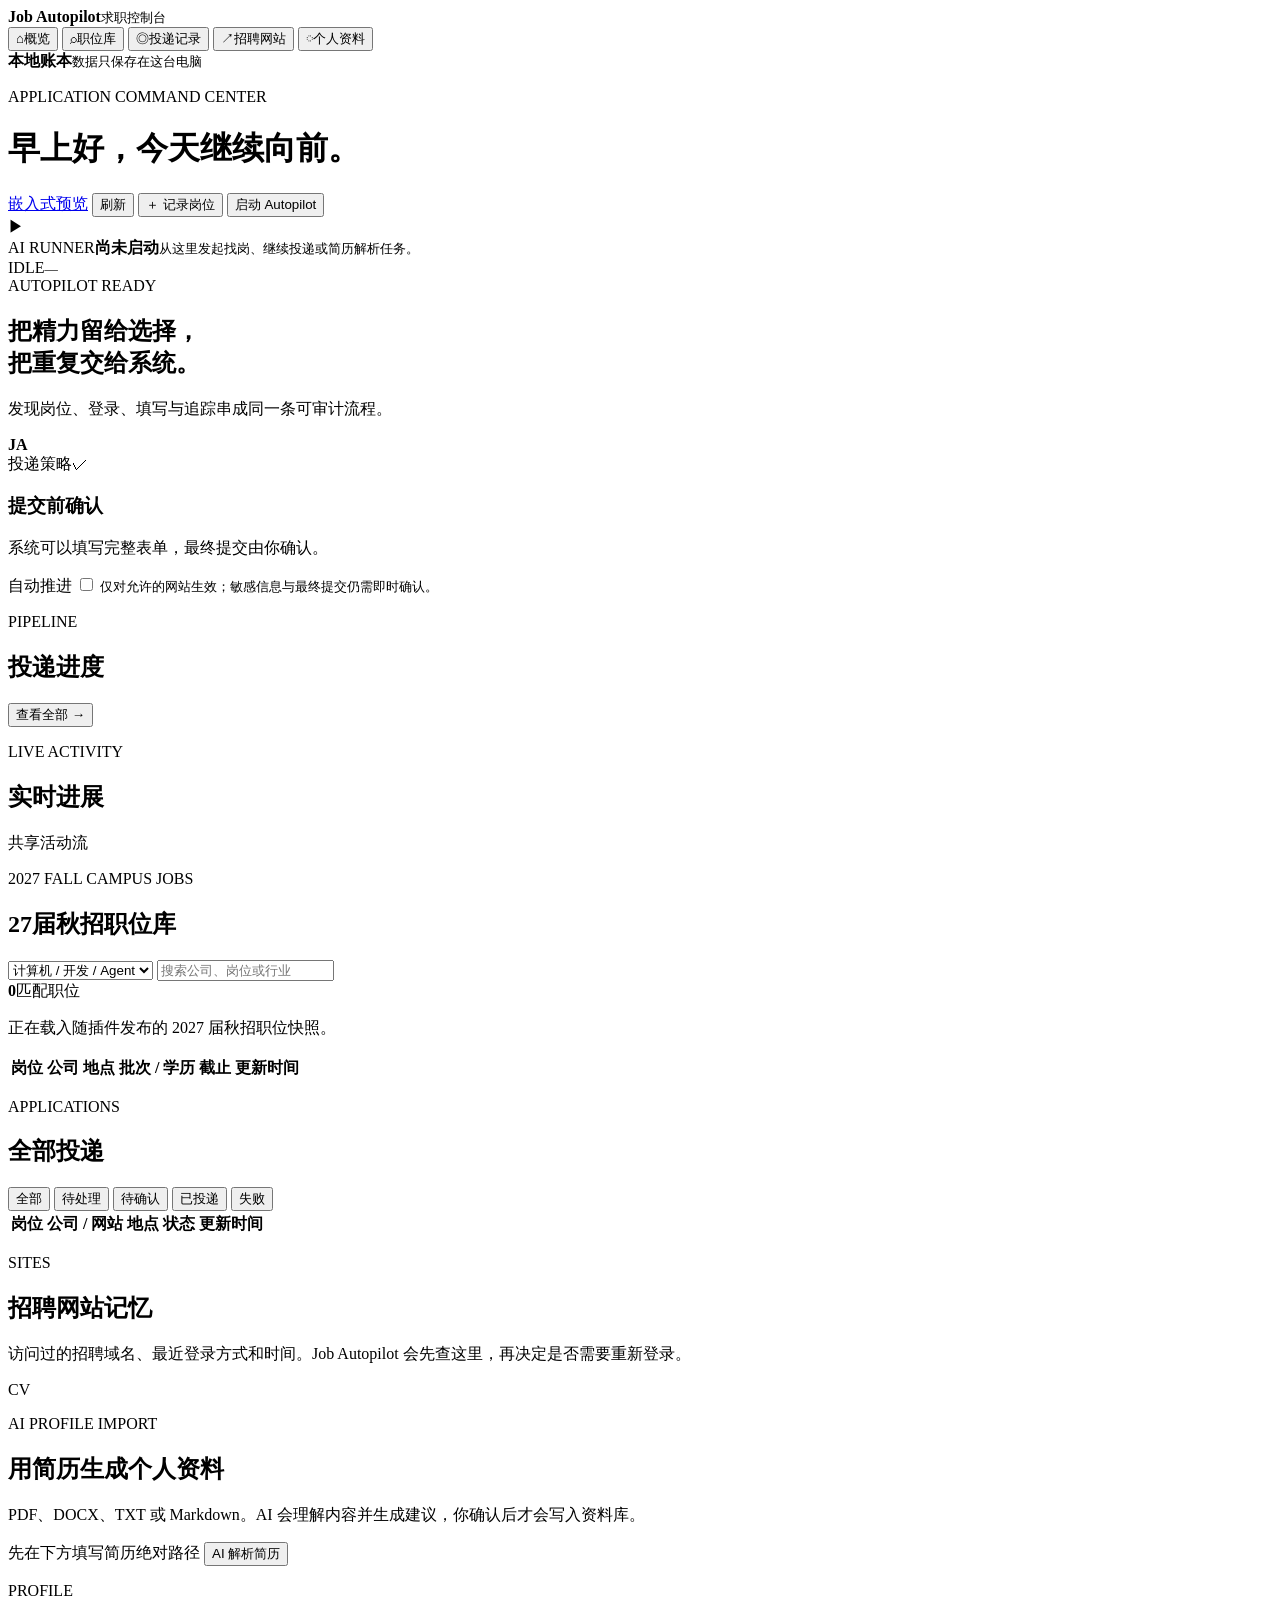
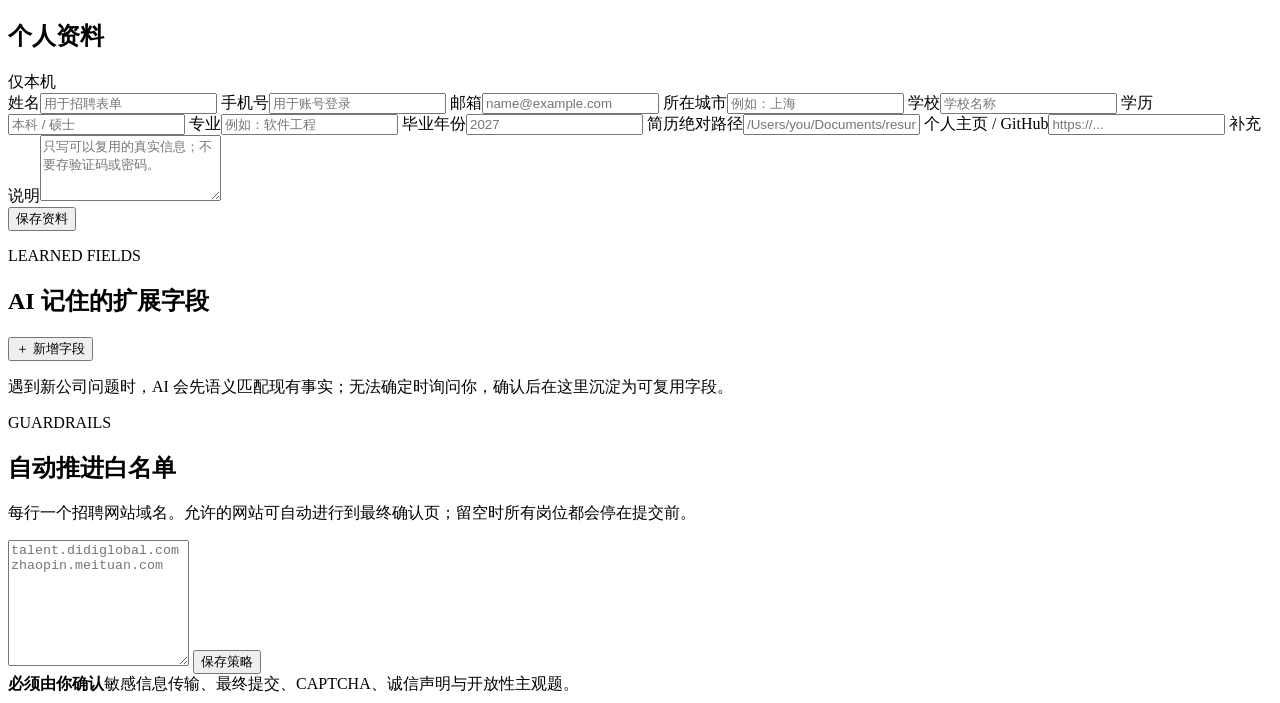
==== runtime/job_autopilot/web_static/index.html @ 8f5088b3 "Initial public release" ====
<!doctype html>
<html lang="zh-CN">
<head>
  <meta charset="utf-8">
  <meta name="viewport" content="width=device-width, initial-scale=1">
  <meta name="color-scheme" content="light">
  <title>Job Autopilot</title>
  <link rel="stylesheet" href="/style.css">
</head>
<body>
  <div class="shell">
    <aside class="sidebar">
      <div class="brand">
        <div class="brand-mark" aria-hidden="true"><span></span><span></span><span></span></div>
        <div><strong>Job Autopilot</strong><small>求职控制台</small></div>
      </div>
      <nav aria-label="主导航">
        <button class="nav-item active" data-view="overview"><span>⌂</span>概览</button>
        <button class="nav-item" data-view="jobs"><span>⌕</span>职位库</button>
        <button class="nav-item" data-view="applications"><span>◎</span>投递记录</button>
        <button class="nav-item" data-view="sites"><span>↗</span>招聘网站</button>
        <button class="nav-item" data-view="profile"><span>◌</span>个人资料</button>
      </nav>
      <div class="sidebar-note">
        <span class="status-dot"></span>
        <div><strong>本地账本</strong><small>数据只保存在这台电脑</small></div>
      </div>
    </aside>

    <main>
      <header class="topbar">
        <div>
          <p class="eyebrow">APPLICATION COMMAND CENTER</p>
          <h1 id="page-title">早上好，今天继续向前。</h1>
        </div>
        <div class="top-actions">
          <a class="button ghost" href="/embedded" target="_blank" rel="noopener">嵌入式预览</a>
          <button class="button ghost" id="refresh-button">刷新</button>
          <button class="button ghost" id="add-button">＋ 记录岗位</button>
          <button class="button primary" id="autopilot-button"><span class="button-status-dot"></span><span id="autopilot-button-label">启动 Autopilot</span></button>
        </div>
      </header>

      <section class="view active" id="view-overview">
        <article class="run-console" id="run-console">
          <div class="run-icon">▶</div>
          <div class="run-copy"><span id="run-kicker">AI RUNNER</span><strong id="run-title">尚未启动</strong><small id="run-message">从这里发起找岗、继续投递或简历解析任务。</small></div>
          <div class="run-meta"><span id="run-state-badge">IDLE</span><small id="run-time">—</small></div>
        </article>
        <article class="approval-panel" id="codex-approval" hidden>
          <div class="approval-copy">
            <p class="eyebrow">NEEDS YOUR CONFIRMATION</p>
            <h2 id="approval-title">Codex 需要你确认</h2>
            <p id="approval-message"></p>
          </div>
          <form id="approval-form" class="approval-form"></form>
        </article>
        <div class="hero-grid">
          <article class="hero-card">
            <div>
              <span class="pill">AUTOPILOT READY</span>
              <h2>把精力留给选择，<br>把重复交给系统。</h2>
              <p>发现岗位、登录、填写与追踪串成同一条可审计流程。</p>
            </div>
            <div class="orbit" aria-hidden="true">
              <i></i><i></i><i></i><b>JA</b>
            </div>
          </article>
          <article class="mode-card">
            <div class="card-heading"><span>投递策略</span><span class="shield">✓</span></div>
            <h3 id="mode-title">提交前确认</h3>
            <p id="mode-copy">系统可以填写完整表单，最终提交由你确认。</p>
            <label class="switch-row">
              <span>自动推进</span>
              <input type="checkbox" id="automatic-toggle">
              <span class="switch" aria-hidden="true"></span>
            </label>
            <small>仅对允许的网站生效；敏感信息与最终提交仍需即时确认。</small>
          </article>
        </div>

        <div class="metrics" id="metrics"></div>

        <div class="content-grid">
          <article class="panel pipeline-panel">
            <div class="panel-header">
              <div><p class="eyebrow">PIPELINE</p><h2>投递进度</h2></div>
              <button class="text-button" data-target-view="applications">查看全部 →</button>
            </div>
            <div class="pipeline" id="pipeline"></div>
          </article>
          <article class="panel activity-panel">
            <div class="panel-header"><div><p class="eyebrow">LIVE ACTIVITY</p><h2>实时进展</h2></div><span class="activity-source" id="activity-source">共享活动流</span></div>
            <div id="recent-list" class="recent-list"></div>
          </article>
        </div>
      </section>

      <section class="view" id="view-jobs">
        <article class="panel wide-panel">
          <div class="panel-header responsive-header">
            <div><p class="eyebrow">2027 FALL CAMPUS JOBS</p><h2>27届秋招职位库</h2></div>
            <div class="job-toolbar">
              <select id="source-job-direction" aria-label="岗位方向">
                <option value="tech" selected>计算机 / 开发 / Agent</option>
                <option value="agent">Agent / AI</option>
                <option value="development">开发 / 后端</option>
                <option value="computer">计算机相关</option>
                <option value="">全部岗位</option>
              </select>
              <input id="source-job-query" type="search" placeholder="搜索公司、岗位或行业">
            </div>
          </div>
          <div class="source-summary">
            <div><strong id="source-total">0</strong><span>匹配职位</span></div>
            <p id="source-sync-copy">正在载入随插件发布的 2027 届秋招职位快照。</p>
          </div>
          <div class="table-wrap">
            <table class="jobs-table">
              <thead><tr><th>岗位</th><th>公司</th><th>地点</th><th>批次 / 学历</th><th>截止</th><th>更新时间</th><th></th></tr></thead>
              <tbody id="source-jobs-table"></tbody>
            </table>
          </div>
        </article>
      </section>

      <section class="view" id="view-applications">
        <article class="panel wide-panel">
          <div class="panel-header responsive-header">
            <div><p class="eyebrow">APPLICATIONS</p><h2>全部投递</h2></div>
            <div class="filters" id="status-filters">
              <button class="filter active" data-status="">全部</button>
              <button class="filter" data-status="queued">待处理</button>
              <button class="filter" data-status="ready_for_review">待确认</button>
              <button class="filter" data-status="submitted">已投递</button>
              <button class="filter" data-status="failed">失败</button>
            </div>
          </div>
          <div class="table-wrap">
            <table>
              <thead><tr><th>岗位</th><th>公司 / 网站</th><th>地点</th><th>状态</th><th>更新时间</th><th></th></tr></thead>
              <tbody id="applications-table"></tbody>
            </table>
          </div>
        </article>
      </section>

      <section class="view" id="view-sites">
        <article class="panel wide-panel">
          <div class="panel-header"><div><p class="eyebrow">SITES</p><h2>招聘网站记忆</h2></div></div>
          <p class="section-copy">访问过的招聘域名、最近登录方式和时间。Job Autopilot 会先查这里，再决定是否需要重新登录。</p>
          <div class="site-grid" id="sites-grid"></div>
        </article>
      </section>

      <section class="view" id="view-profile">
        <article class="panel resume-panel">
          <div class="resume-intro">
            <div class="resume-icon">CV</div>
            <div><p class="eyebrow">AI PROFILE IMPORT</p><h2>用简历生成个人资料</h2><p>PDF、DOCX、TXT 或 Markdown。AI 会理解内容并生成建议，你确认后才会写入资料库。</p></div>
          </div>
          <div class="resume-action">
            <span id="resume-file-label">先在下方填写简历绝对路径</span>
            <button class="button dark compact" id="parse-resume" type="button">AI 解析简历</button>
          </div>
          <div id="resume-suggestions" class="resume-suggestions"></div>
        </article>
        <div class="profile-grid">
          <article class="panel">
            <div class="panel-header"><div><p class="eyebrow">PROFILE</p><h2>个人资料</h2></div><span class="local-tag">仅本机</span></div>
            <form id="profile-form" class="form-grid">
              <label><span>姓名</span><input name="name" autocomplete="name" placeholder="用于招聘表单"></label>
              <label><span>手机号</span><input name="phone" autocomplete="tel" placeholder="用于账号登录"></label>
              <label><span>邮箱</span><input name="email" type="email" autocomplete="email" placeholder="name@example.com"></label>
              <label><span>所在城市</span><input name="city" placeholder="例如：上海"></label>
              <label class="full"><span>学校</span><input name="school" placeholder="学校名称"></label>
              <label><span>学历</span><input name="degree" placeholder="本科 / 硕士"></label>
              <label><span>专业</span><input name="major" placeholder="例如：软件工程"></label>
              <label><span>毕业年份</span><input name="graduation_year" inputmode="numeric" placeholder="2027"></label>
              <label class="full"><span>简历绝对路径</span><input name="resume_path" placeholder="/Users/you/Documents/resume.pdf"></label>
              <label class="full"><span>个人主页 / GitHub</span><input name="portfolio_url" placeholder="https://..."></label>
              <label class="full"><span>补充说明</span><textarea name="notes" rows="4" placeholder="只写可以复用的真实信息；不要存验证码或密码。"></textarea></label>
              <div class="form-actions full"><span id="profile-message"></span><button class="button primary" type="submit">保存资料</button></div>
            </form>
            <div class="dynamic-section">
              <div class="panel-header"><div><p class="eyebrow">LEARNED FIELDS</p><h2>AI 记住的扩展字段</h2></div><button class="button ghost" id="add-field" type="button">＋ 新增字段</button></div>
              <p class="section-copy">遇到新公司问题时，AI 会先语义匹配现有事实；无法确定时询问你，确认后在这里沉淀为可复用字段。</p>
              <div id="dynamic-fields-list" class="dynamic-fields-list"></div>
            </div>
          </article>
          <article class="panel policy-panel">
            <p class="eyebrow">GUARDRAILS</p><h2>自动推进白名单</h2>
            <p>每行一个招聘网站域名。允许的网站可自动进行到最终确认页；留空时所有岗位都会停在提交前。</p>
            <textarea id="allowed-domains" rows="8" placeholder="talent.didiglobal.com&#10;zhaopin.meituan.com"></textarea>
            <button class="button dark" id="save-policy">保存策略</button>
            <div class="privacy-note"><strong>必须由你确认</strong><span>敏感信息传输、最终提交、CAPTCHA、诚信声明与开放性主观题。</span></div>
          </article>
        </div>
      </section>
    </main>
  </div>

  <dialog id="application-dialog">
    <form method="dialog" id="application-form">
      <div class="dialog-header"><div><p class="eyebrow">NEW APPLICATION</p><h2>记录一个岗位</h2></div><button class="icon-button" value="cancel" aria-label="关闭">×</button></div>
      <label><span>岗位名称</span><input name="title" required></label>
      <label><span>公司</span><input name="company" required></label>
      <label><span>官网岗位链接</span><input name="url" type="url" required></label>
      <div class="split-fields">
        <label><span>JDWatch ID</span><input name="jdwatch_id" inputmode="numeric"></label>
        <label><span>地点</span><input name="locations" placeholder="北京, 上海"></label>
      </div>
      <label><span>备注</span><textarea name="notes" rows="3"></textarea></label>
      <div class="dialog-actions"><span id="dialog-message"></span><button class="button primary" value="default">加入队列</button></div>
    </form>
  </dialog>

  <dialog id="run-dialog">
    <form method="dialog" id="run-form">
      <div class="dialog-header"><div><p class="eyebrow">START AUTOPILOT</p><h2>启动本轮任务</h2></div><button class="icon-button" value="cancel" aria-label="关闭">×</button></div>
      <label><span>执行方式</span><select name="action"><option value="discover_and_apply">找岗并推进投递</option><option value="process_queue">继续处理现有队列</option></select></label>
      <label><span>岗位关键词</span><input name="keywords" placeholder="Agent, 后端"></label>
      <label><span>期望地点</span><input name="locations" placeholder="上海, 杭州"></label>
      <label><span>招聘类型</span><select name="recruitment_type"><option value="campus">校招</option><option value="intern">实习</option><option value="social">社招</option></select></label>
      <div class="callout"><strong>AI 执行，不是脚本乱点</strong><span>我会理解页面、匹配字段并处理动态表单；敏感信息与最终提交仍按安全规则确认。</span></div>
      <div class="dialog-actions"><span id="run-dialog-message"></span><button class="button primary" value="default">启动任务</button></div>
    </form>
  </dialog>

  <dialog id="field-dialog">
    <form method="dialog" id="field-form">
      <div class="dialog-header"><div><p class="eyebrow">REUSABLE FACT</p><h2>记住一个新字段</h2></div><button class="icon-button" value="cancel" aria-label="关闭">×</button></div>
      <label><span>字段名称</span><input name="label" required placeholder="例如：工作许可说明"></label>
      <label><span>值</span><textarea name="value" rows="3" required></textarea></label>
      <label><span>相近问法 / 别名</span><input name="aliases" placeholder="是否需要签证赞助, Sponsorship required"></label>
      <label><span>适用范围</span><select name="scope"><option value="global">所有公司</option><option value="company">只用于当前公司</option></select></label>
      <div class="dialog-actions"><span id="field-dialog-message"></span><button class="button primary" value="default">确认并记住</button></div>
    </form>
  </dialog>

  <div class="toast" id="toast" role="status"></div>
  <script src="/app.js" defer></script>
</body>
</html>
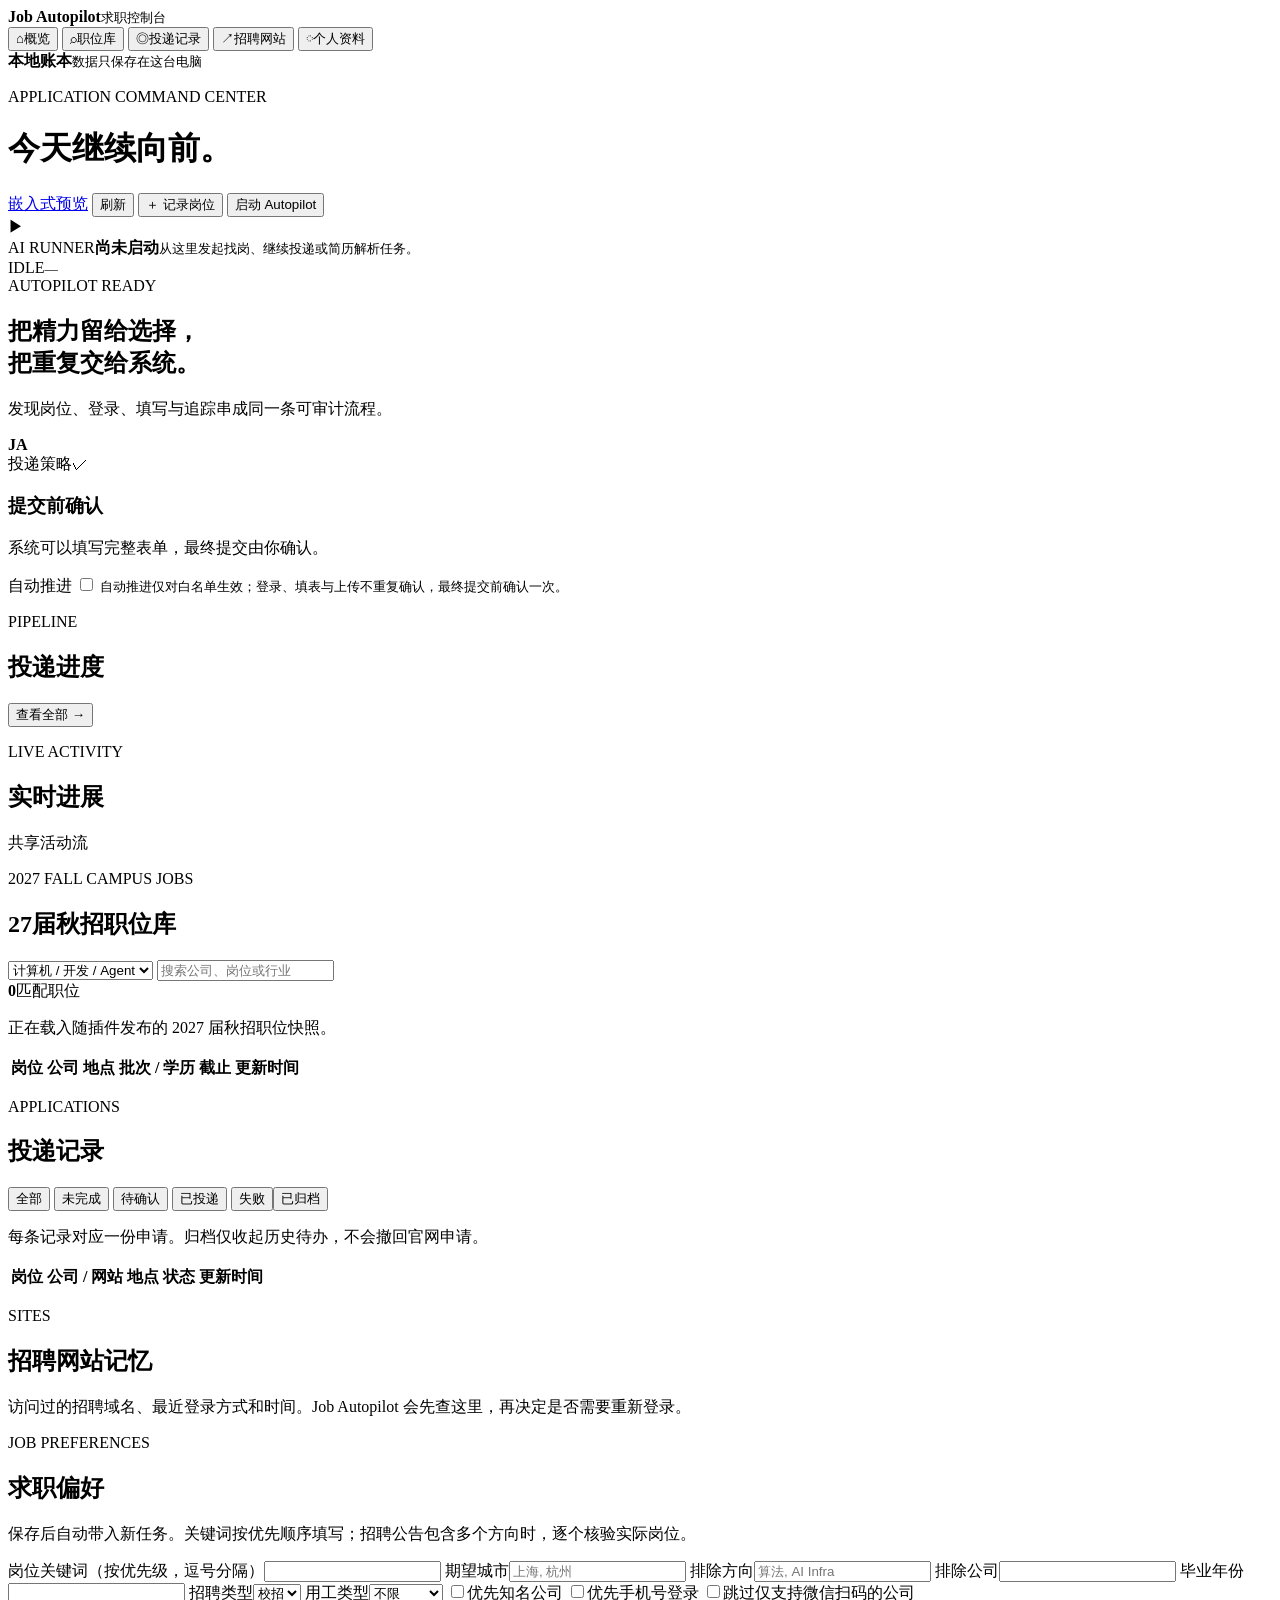
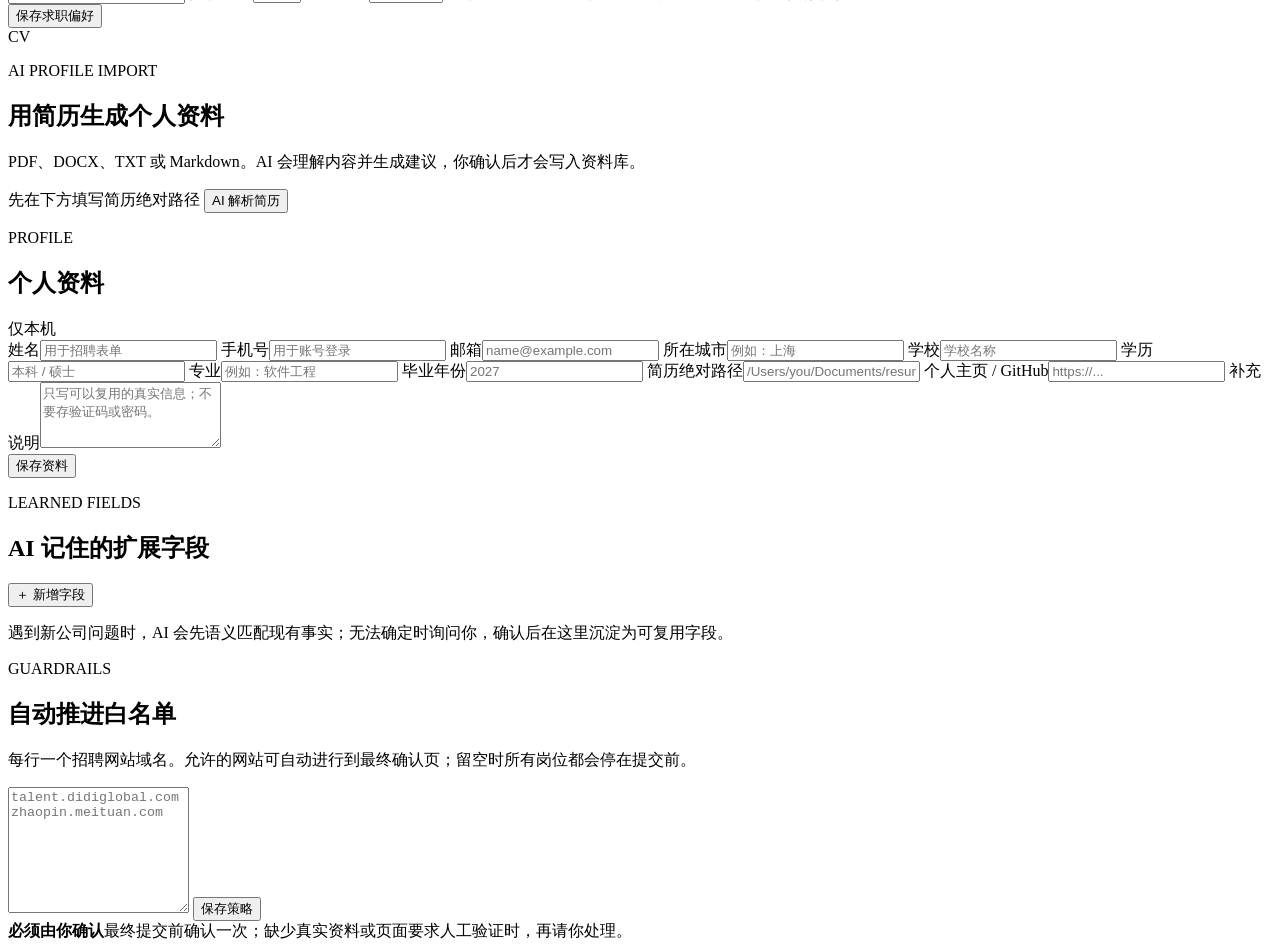
==== commit cdd25421: "Fix dashboard dialogs, actual application details and saved preferences" ====
--- a/runtime/job_autopilot/web_static/index.html
+++ b/runtime/job_autopilot/web_static/index.html
@@ -28,10 +28,11 @@
     </aside>
 
     <main>
+      <div id="connection-error" class="connection-error" role="alert" hidden>本地服务暂时不可用，正在重连。已加载的数据仍保留。<button type="button" id="retry-connection">立即重试</button></div>
       <header class="topbar">
         <div>
           <p class="eyebrow">APPLICATION COMMAND CENTER</p>
-          <h1 id="page-title">早上好，今天继续向前。</h1>
+          <h1 id="page-title">今天继续向前。</h1>
         </div>
         <div class="top-actions">
           <a class="button ghost" href="/embedded" target="_blank" rel="noopener">嵌入式预览</a>
@@ -75,7 +76,7 @@
               <input type="checkbox" id="automatic-toggle">
               <span class="switch" aria-hidden="true"></span>
             </label>
-            <small>仅对允许的网站生效；敏感信息与最终提交仍需即时确认。</small>
+            <small>自动推进仅对白名单生效；登录、填表与上传不重复确认，最终提交前确认一次。</small>
           </article>
         </div>
 
@@ -116,7 +117,7 @@
             <p id="source-sync-copy">正在载入随插件发布的 2027 届秋招职位快照。</p>
           </div>
           <div class="table-wrap">
-            <table class="jobs-table">
+            <table class="jobs-table"><colgroup><col class="col-role"><col class="col-company"><col class="col-city"><col class="col-batch"><col class="col-deadline"><col class="col-time"><col class="col-actions"></colgroup>
               <thead><tr><th>岗位</th><th>公司</th><th>地点</th><th>批次 / 学历</th><th>截止</th><th>更新时间</th><th></th></tr></thead>
               <tbody id="source-jobs-table"></tbody>
             </table>
@@ -127,17 +128,18 @@
       <section class="view" id="view-applications">
         <article class="panel wide-panel">
           <div class="panel-header responsive-header">
-            <div><p class="eyebrow">APPLICATIONS</p><h2>全部投递</h2></div>
+            <div><p class="eyebrow">APPLICATIONS</p><h2>投递记录</h2></div>
             <div class="filters" id="status-filters">
               <button class="filter active" data-status="">全部</button>
-              <button class="filter" data-status="queued">待处理</button>
+              <button class="filter" data-status="pending">未完成</button>
               <button class="filter" data-status="ready_for_review">待确认</button>
               <button class="filter" data-status="submitted">已投递</button>
-              <button class="filter" data-status="failed">失败</button>
-            </div>
-          </div>
+              <button class="filter" data-status="failed">失败</button><button class="filter" data-status="archived">已归档</button>
+            </div>
+          </div>
+          <p class="section-copy">每条记录对应一份申请。归档仅收起历史待办，不会撤回官网申请。</p>
           <div class="table-wrap">
-            <table>
+            <table class="applications-table"><colgroup><col class="col-role"><col class="col-company"><col class="col-city"><col class="col-status"><col class="col-time"><col class="col-actions"></colgroup>
               <thead><tr><th>岗位</th><th>公司 / 网站</th><th>地点</th><th>状态</th><th>更新时间</th><th></th></tr></thead>
               <tbody id="applications-table"></tbody>
             </table>
@@ -154,6 +156,23 @@
       </section>
 
       <section class="view" id="view-profile">
+        <article class="panel preferences-panel">
+          <div class="panel-header"><div><p class="eyebrow">JOB PREFERENCES</p><h2>求职偏好</h2></div></div>
+          <p class="section-copy">保存后自动带入新任务。关键词按优先顺序填写；招聘公告包含多个方向时，逐个核验实际岗位。</p>
+          <form id="preferences-form" class="form-grid">
+            <label><span>岗位关键词（按优先级，逗号分隔）</span><input name="keywords"></label>
+            <label><span>期望城市</span><input name="locations" placeholder="上海, 杭州"></label>
+            <label><span>排除方向</span><input name="excluded_keywords" placeholder="算法, AI Infra"></label>
+            <label><span>排除公司</span><input name="excluded_companies"></label>
+            <label><span>毕业年份</span><input name="graduation_year" inputmode="numeric"></label>
+            <label><span>招聘类型</span><select name="recruitment_types"><option value="campus">校招</option><option value="intern">实习</option><option value="social">社招</option></select></label>
+            <label><span>用工类型</span><select name="employment_type"><option value="">不限</option><option value="full_time">正式全职</option><option value="intern">实习</option></select></label>
+            <label class="check-label"><input type="checkbox" name="prefer_known_companies">优先知名公司</label>
+            <label class="check-label"><input type="checkbox" name="prefer_phone_login">优先手机号登录</label>
+            <label class="check-label"><input type="checkbox" name="skip_wechat_only">跳过仅支持微信扫码的公司</label>
+            <div class="form-actions full"><button type="submit" class="button primary">保存求职偏好</button></div>
+          </form>
+        </article>
         <article class="panel resume-panel">
           <div class="resume-intro">
             <div class="resume-icon">CV</div>
@@ -193,7 +212,7 @@
             <p>每行一个招聘网站域名。允许的网站可自动进行到最终确认页；留空时所有岗位都会停在提交前。</p>
             <textarea id="allowed-domains" rows="8" placeholder="talent.didiglobal.com&#10;zhaopin.meituan.com"></textarea>
             <button class="button dark" id="save-policy">保存策略</button>
-            <div class="privacy-note"><strong>必须由你确认</strong><span>敏感信息传输、最终提交、CAPTCHA、诚信声明与开放性主观题。</span></div>
+            <div class="privacy-note"><strong>必须由你确认</strong><span>最终提交前确认一次；缺少真实资料或页面要求人工验证时，再请你处理。</span></div>
           </article>
         </div>
       </section>
@@ -202,7 +221,7 @@
 
   <dialog id="application-dialog">
     <form method="dialog" id="application-form">
-      <div class="dialog-header"><div><p class="eyebrow">NEW APPLICATION</p><h2>记录一个岗位</h2></div><button class="icon-button" value="cancel" aria-label="关闭">×</button></div>
+      <div class="dialog-header"><div><p class="eyebrow">NEW APPLICATION</p><h2>记录一个岗位</h2></div><button class="icon-button" type="button" data-close-dialog aria-label="关闭">×</button></div>
       <label><span>岗位名称</span><input name="title" required></label>
       <label><span>公司</span><input name="company" required></label>
       <label><span>官网岗位链接</span><input name="url" type="url" required></label>
@@ -217,19 +236,19 @@
 
   <dialog id="run-dialog">
     <form method="dialog" id="run-form">
-      <div class="dialog-header"><div><p class="eyebrow">START AUTOPILOT</p><h2>启动本轮任务</h2></div><button class="icon-button" value="cancel" aria-label="关闭">×</button></div>
+      <div class="dialog-header"><div><p class="eyebrow">START AUTOPILOT</p><h2>启动本轮任务</h2></div><button class="icon-button" type="button" data-close-dialog aria-label="关闭">×</button></div>
       <label><span>执行方式</span><select name="action"><option value="discover_and_apply">找岗并推进投递</option><option value="process_queue">继续处理现有队列</option></select></label>
       <label><span>岗位关键词</span><input name="keywords" placeholder="Agent, 后端"></label>
       <label><span>期望地点</span><input name="locations" placeholder="上海, 杭州"></label>
       <label><span>招聘类型</span><select name="recruitment_type"><option value="campus">校招</option><option value="intern">实习</option><option value="social">社招</option></select></label>
-      <div class="callout"><strong>AI 执行，不是脚本乱点</strong><span>我会理解页面、匹配字段并处理动态表单；敏感信息与最终提交仍按安全规则确认。</span></div>
+      <div class="callout"><strong>AI 执行，不是脚本乱点</strong><span>按已保存的求职偏好筛选与填写；仅在最终提交前确认一次。</span></div>
       <div class="dialog-actions"><span id="run-dialog-message"></span><button class="button primary" value="default">启动任务</button></div>
     </form>
   </dialog>
 
   <dialog id="field-dialog">
     <form method="dialog" id="field-form">
-      <div class="dialog-header"><div><p class="eyebrow">REUSABLE FACT</p><h2>记住一个新字段</h2></div><button class="icon-button" value="cancel" aria-label="关闭">×</button></div>
+      <div class="dialog-header"><div><p class="eyebrow">REUSABLE FACT</p><h2>记住一个新字段</h2></div><button class="icon-button" type="button" data-close-dialog aria-label="关闭">×</button></div>
       <label><span>字段名称</span><input name="label" required placeholder="例如：工作许可说明"></label>
       <label><span>值</span><textarea name="value" rows="3" required></textarea></label>
       <label><span>相近问法 / 别名</span><input name="aliases" placeholder="是否需要签证赞助, Sponsorship required"></label>
@@ -238,6 +257,17 @@
     </form>
   </dialog>
 
+  <dialog id="detail-dialog">
+    <form id="detail-form">
+      <div class="dialog-header"><h2>申请详情</h2><button type="button" class="icon-button" data-close-dialog aria-label="关闭">×</button></div>
+      <input name="application_id" type="hidden">
+      <label><span>实际申请岗位</span><input name="actual_title" required></label>
+      <label><span>实际申请城市</span><input name="actual_locations"></label>
+      <label><span>实际岗位链接</span><input name="actual_url" type="url"></label>
+      <details><summary>原始招聘公告与投递记录</summary><div id="application-source" class="source-detail"></div></details>
+      <div class="dialog-actions"><span id="detail-message"></span><button type="submit" class="button primary">保存修改</button></div>
+    </form>
+  </dialog>
   <div class="toast" id="toast" role="status"></div>
   <script src="/app.js" defer></script>
 </body>
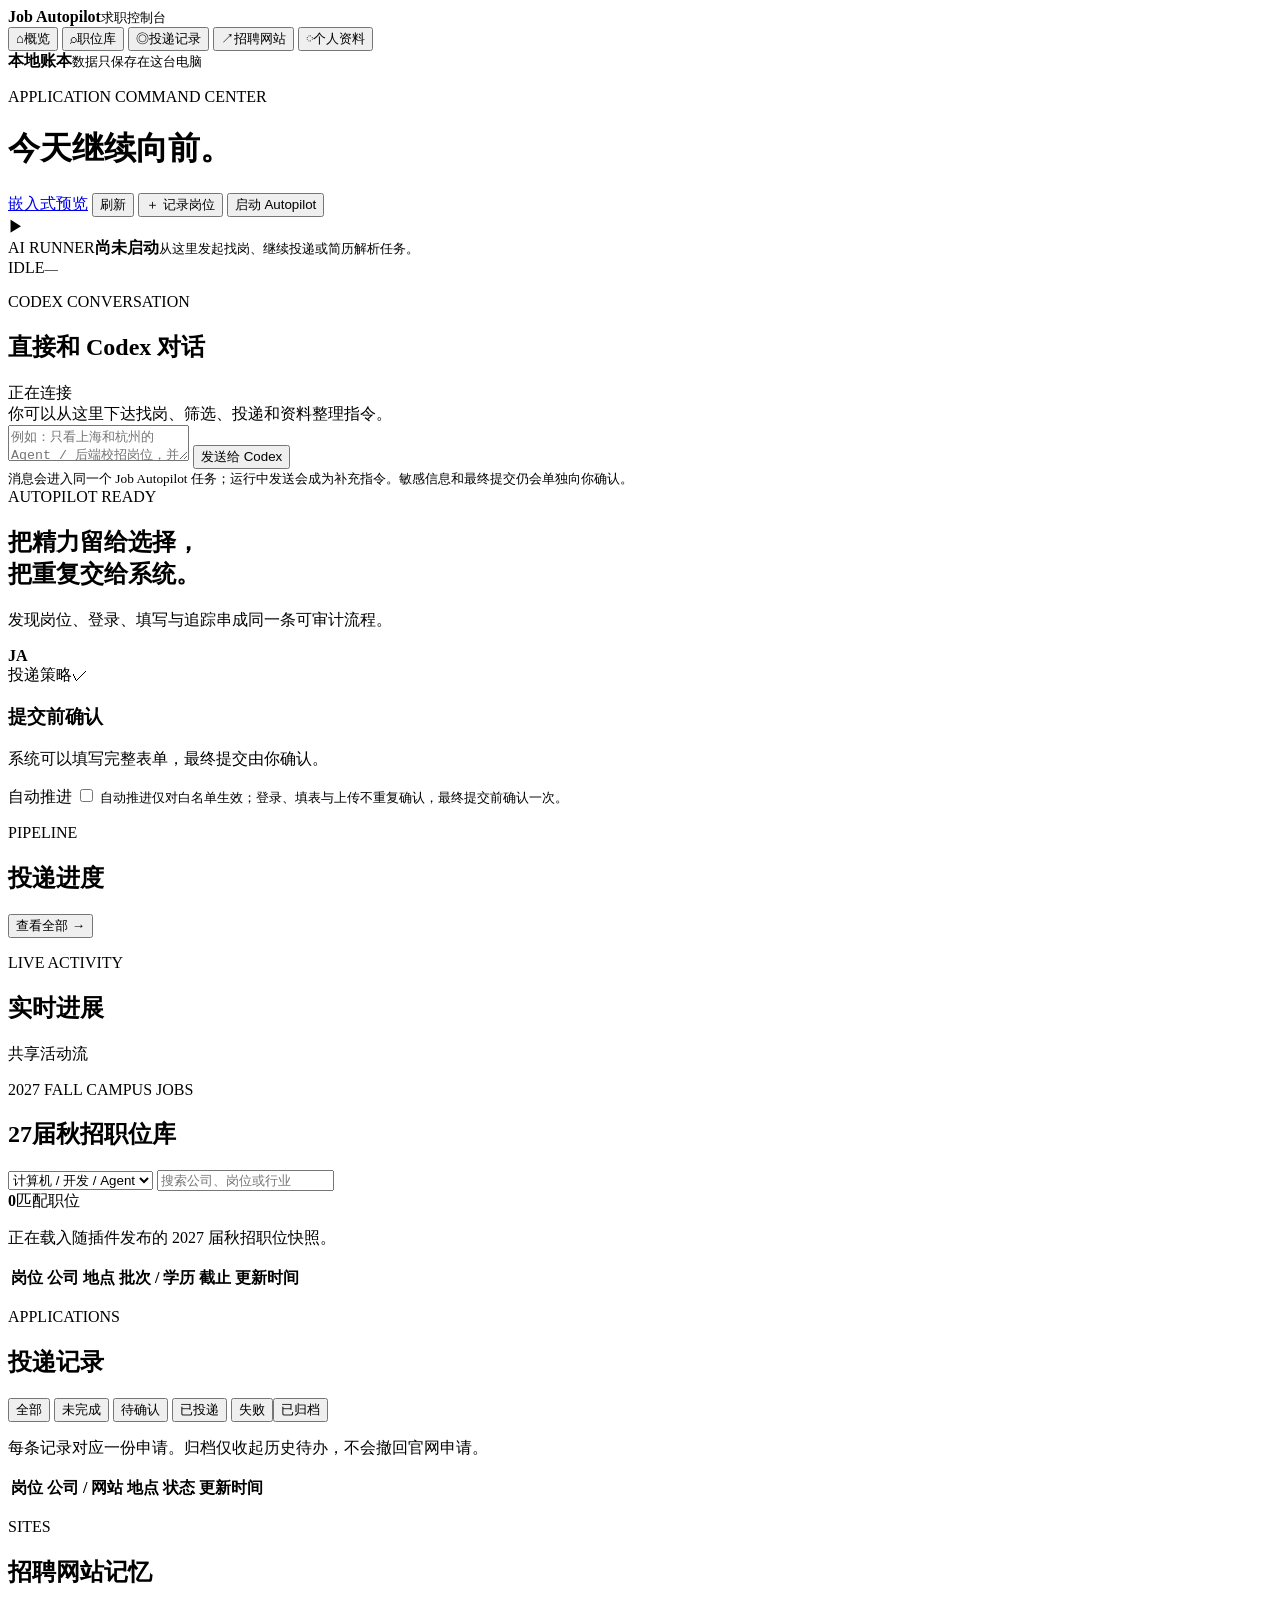
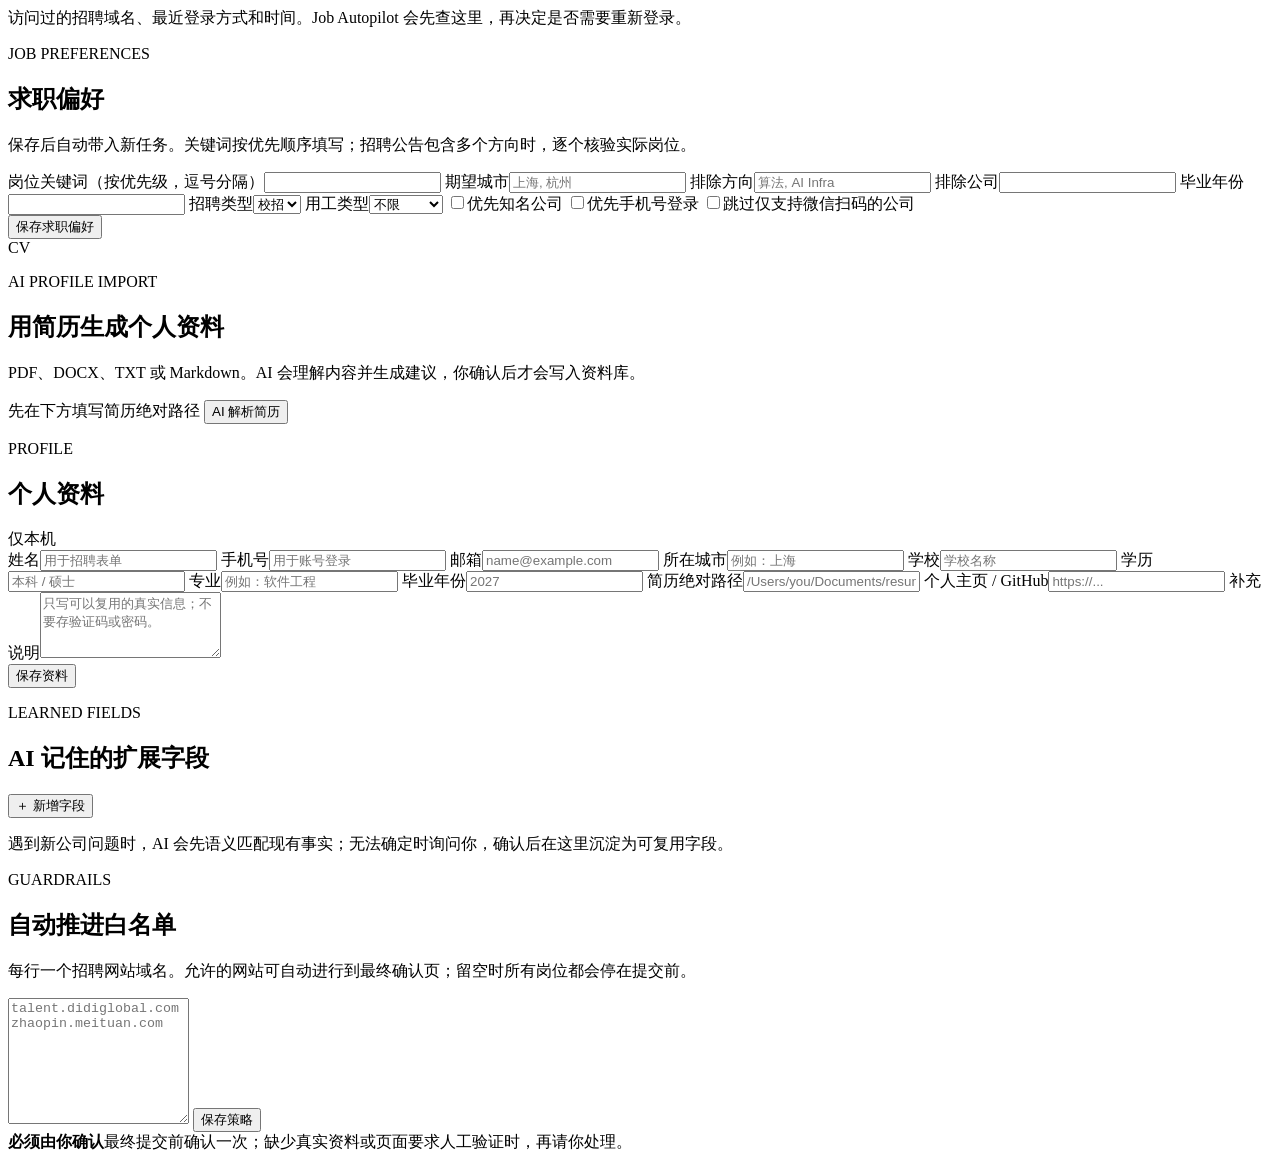
==== commit b7ecfeed: "Add direct Codex conversation to dashboard" ====
--- a/runtime/job_autopilot/web_static/index.html
+++ b/runtime/job_autopilot/web_static/index.html
@@ -56,6 +56,18 @@
           </div>
           <form id="approval-form" class="approval-form"></form>
         </article>
+        <article class="codex-chat panel">
+          <div class="codex-chat-heading">
+            <div><p class="eyebrow">CODEX CONVERSATION</p><h2>直接和 Codex 对话</h2></div>
+            <span class="codex-connection" id="codex-connection">正在连接</span>
+          </div>
+          <div class="codex-reply" id="codex-reply" aria-live="polite">你可以从这里下达找岗、筛选、投递和资料整理指令。</div>
+          <form class="codex-chat-form" id="codex-chat-form">
+            <textarea id="codex-chat-input" rows="2" maxlength="8000" placeholder="例如：只看上海和杭州的 Agent / 后端校招岗位，并把合适的加入待投递"></textarea>
+            <button class="button primary" id="codex-send-button" type="submit">发送给 Codex</button>
+          </form>
+          <small class="codex-chat-note">消息会进入同一个 Job Autopilot 任务；运行中发送会成为补充指令。敏感信息和最终提交仍会单独向你确认。</small>
+        </article>
         <div class="hero-grid">
           <article class="hero-card">
             <div>
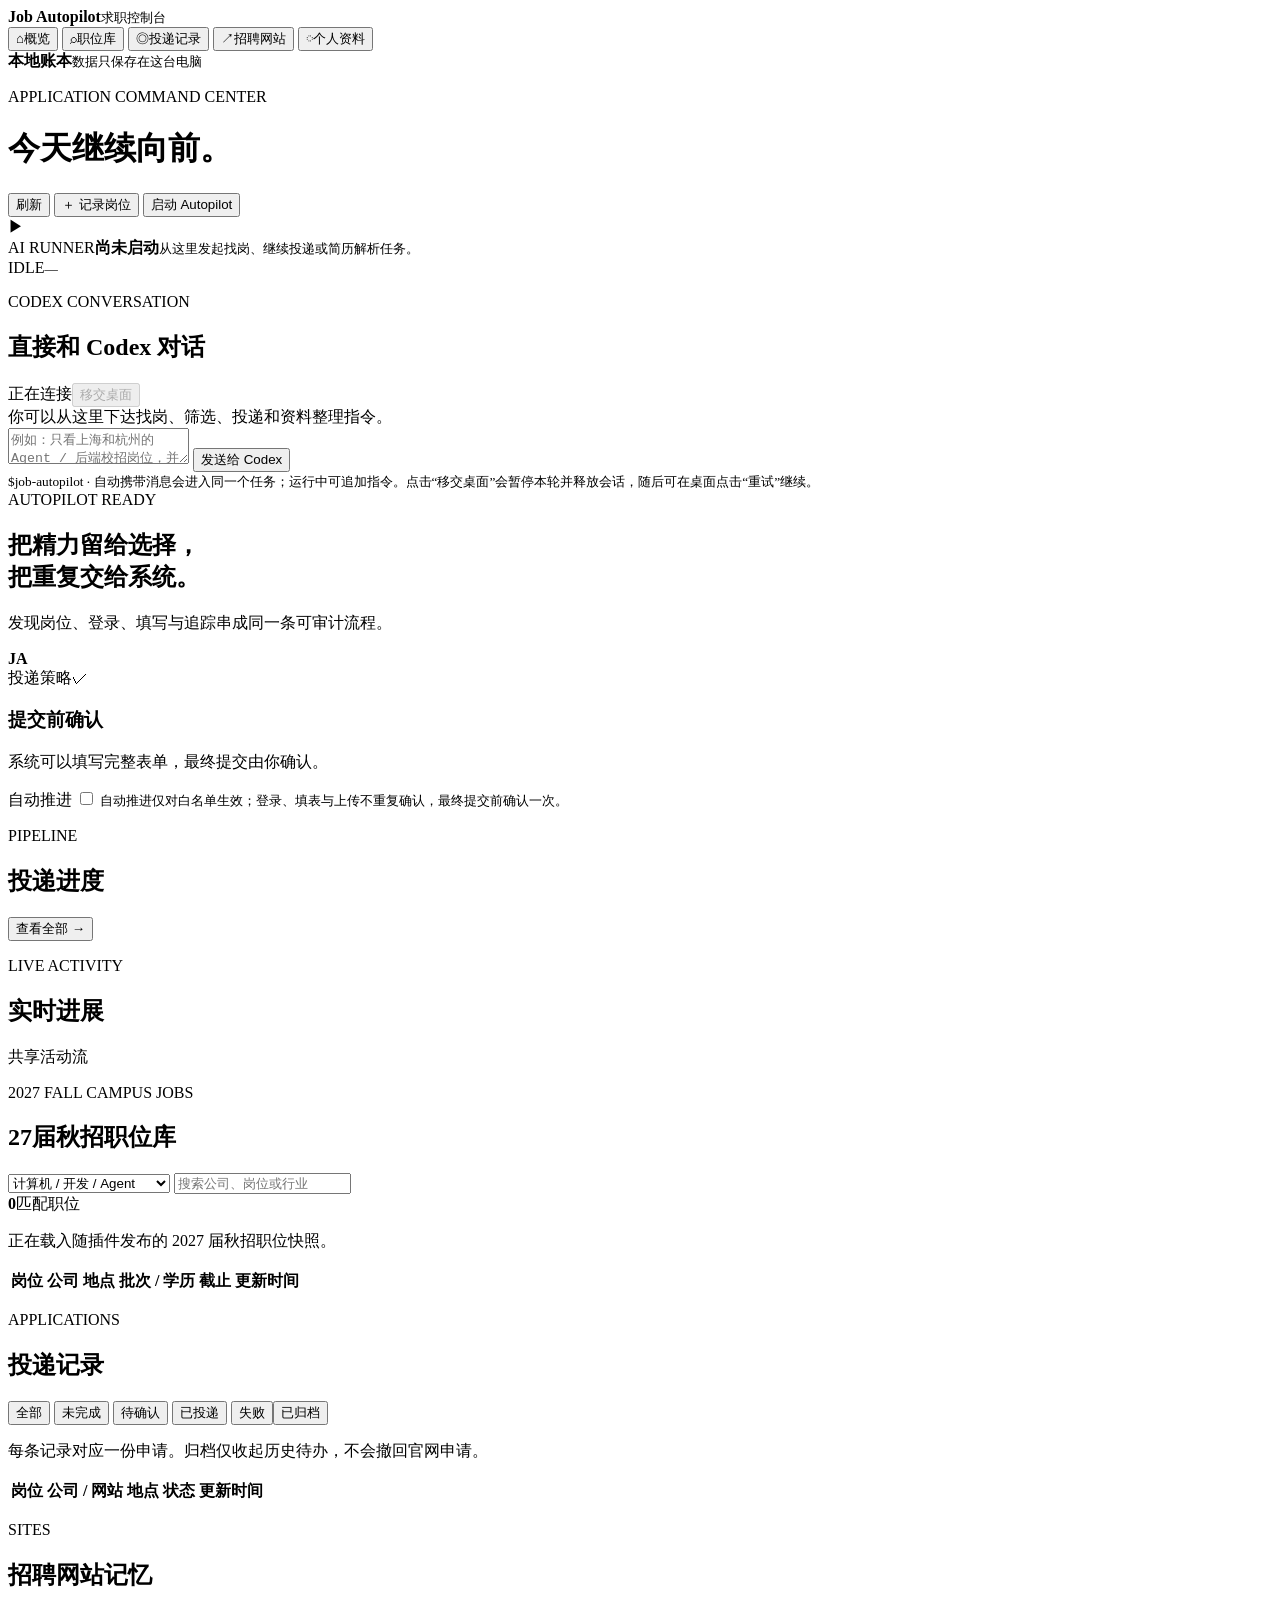
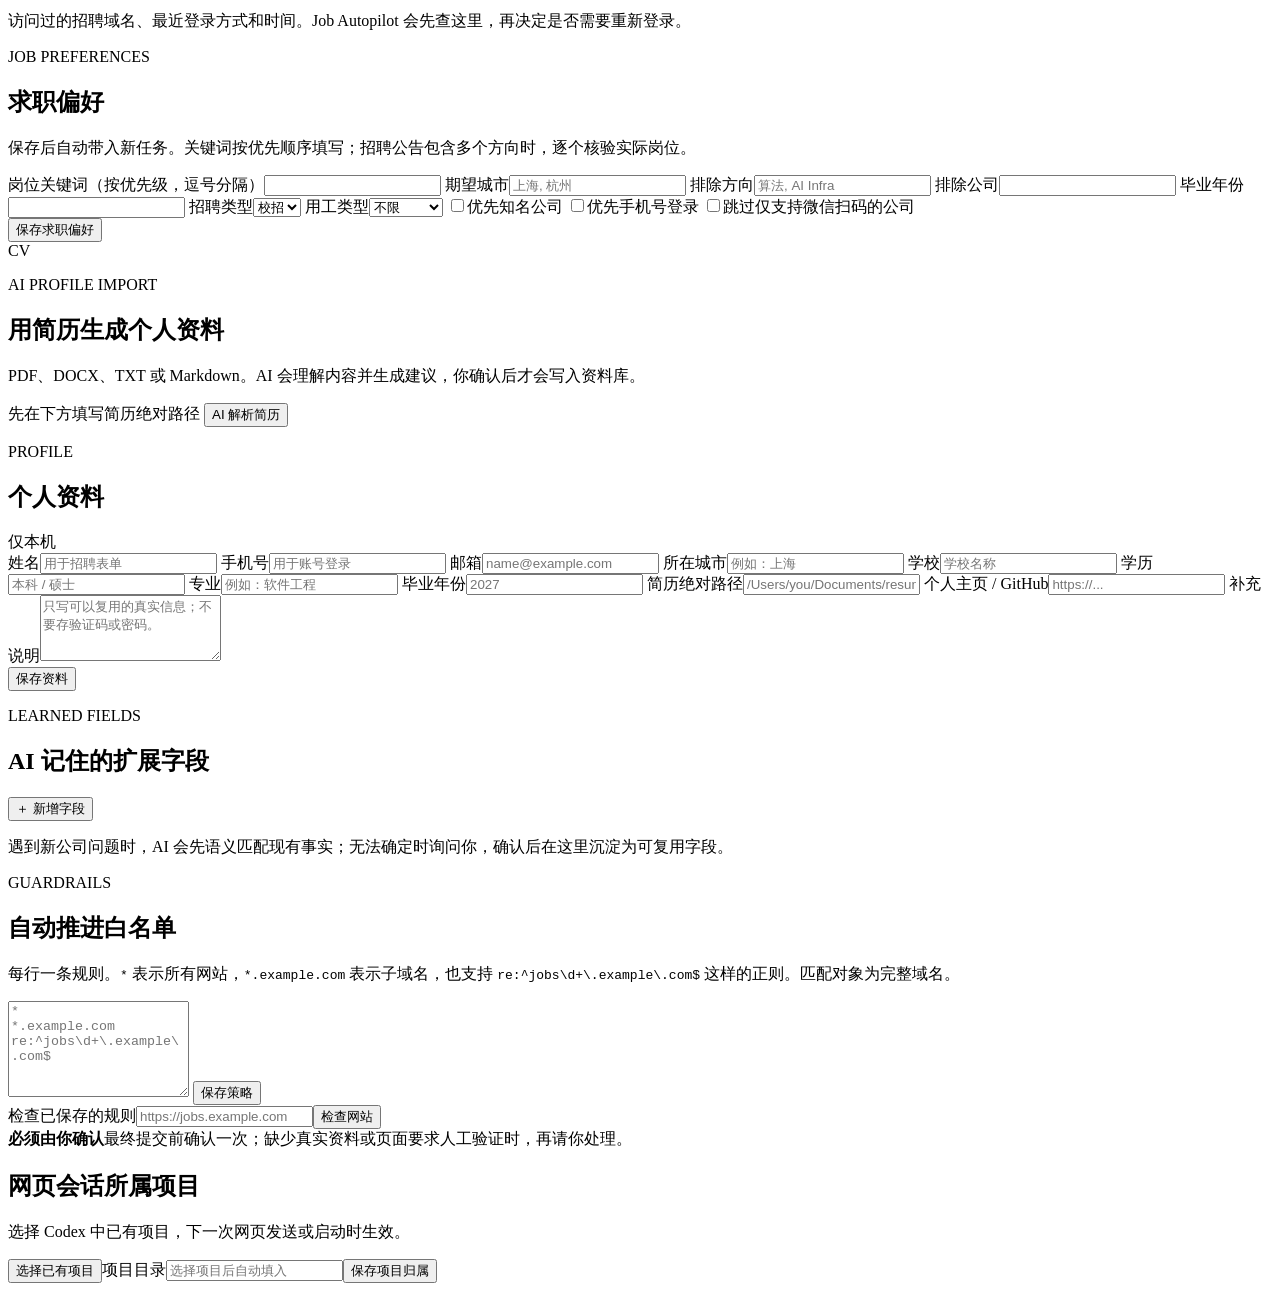
==== commit dd36cd05: "Add domain patterns, job filters and Codex project handoff" ====
--- a/runtime/job_autopilot/web_static/index.html
+++ b/runtime/job_autopilot/web_static/index.html
@@ -35,7 +35,6 @@
           <h1 id="page-title">今天继续向前。</h1>
         </div>
         <div class="top-actions">
-          <a class="button ghost" href="/embedded" target="_blank" rel="noopener">嵌入式预览</a>
           <button class="button ghost" id="refresh-button">刷新</button>
           <button class="button ghost" id="add-button">＋ 记录岗位</button>
           <button class="button primary" id="autopilot-button"><span class="button-status-dot"></span><span id="autopilot-button-label">启动 Autopilot</span></button>
@@ -59,14 +58,15 @@
         <article class="codex-chat panel">
           <div class="codex-chat-heading">
             <div><p class="eyebrow">CODEX CONVERSATION</p><h2>直接和 Codex 对话</h2></div>
-            <span class="codex-connection" id="codex-connection">正在连接</span>
+            <div class="codex-chat-actions"><span class="codex-connection" id="codex-connection">正在连接</span><button type="button" class="button ghost" id="codex-release-button" disabled>移交桌面</button></div>
           </div>
           <div class="codex-reply" id="codex-reply" aria-live="polite">你可以从这里下达找岗、筛选、投递和资料整理指令。</div>
           <form class="codex-chat-form" id="codex-chat-form">
-            <textarea id="codex-chat-input" rows="2" maxlength="8000" placeholder="例如：只看上海和杭州的 Agent / 后端校招岗位，并把合适的加入待投递"></textarea>
+            <textarea id="codex-chat-input" aria-label="发送给 Codex 的消息" rows="2" maxlength="8000" placeholder="例如：只看上海和杭州的 Agent / 后端校招岗位，并把合适的加入待投递"></textarea>
             <button class="button primary" id="codex-send-button" type="submit">发送给 Codex</button>
           </form>
-          <small class="codex-chat-note">消息会进入同一个 Job Autopilot 任务；运行中发送会成为补充指令。敏感信息和最终提交仍会单独向你确认。</small>
+          <small class="codex-chat-note"><span class="skill-tag">$job-autopilot · 自动携带</span>消息会进入同一个任务；运行中可追加指令。点击“移交桌面”会暂停本轮并释放会话，随后可在桌面点击“重试”继续。</small>
+          <small class="codex-chat-note" id="codex-project-copy"></small>
         </article>
         <div class="hero-grid">
           <article class="hero-card">
@@ -119,6 +119,19 @@
                 <option value="agent">Agent / AI</option>
                 <option value="development">开发 / 后端</option>
                 <option value="computer">计算机相关</option>
+                <option value="backend">后端 / 服务端</option>
+                <option value="frontend">前端 / Web</option>
+                <option value="fullstack">全栈开发</option>
+                <option value="algorithm">算法 / 机器学习</option>
+                <option value="data">数据 / 大数据 / 数据库</option>
+                <option value="mobile">客户端 / 移动开发</option>
+                <option value="qa">测试 / 质量保障</option>
+                <option value="infra">运维 / 云原生 / 基础架构</option>
+                <option value="security">网络 / 信息安全</option>
+                <option value="embedded">嵌入式 / 机器人</option>
+                <option value="hardware">硬件 / 芯片</option>
+                <option value="game">游戏 / 图形引擎</option>
+                <option value="product">产品 / 交互 / 用户体验</option>
                 <option value="">全部岗位</option>
               </select>
               <input id="source-job-query" type="search" placeholder="搜索公司、岗位或行业">
@@ -221,10 +234,12 @@
           </article>
           <article class="panel policy-panel">
             <p class="eyebrow">GUARDRAILS</p><h2>自动推进白名单</h2>
-            <p>每行一个招聘网站域名。允许的网站可自动进行到最终确认页；留空时所有岗位都会停在提交前。</p>
-            <textarea id="allowed-domains" rows="8" placeholder="talent.didiglobal.com&#10;zhaopin.meituan.com"></textarea>
+            <p>每行一条规则。<code>*</code> 表示所有网站，<code>*.example.com</code> 表示子域名，也支持 <code>re:^jobs\d+\.example\.com$</code> 这样的正则。匹配对象为完整域名。</p>
+            <textarea id="allowed-domains" rows="6" aria-label="自动推进白名单" placeholder="*&#10;*.example.com&#10;re:^jobs\d+\.example\.com$"></textarea>
             <button class="button dark" id="save-policy">保存策略</button>
+            <form id="policy-check-form" class="policy-check-form"><label><span>检查已保存的规则</span><input id="policy-check-url" placeholder="https://jobs.example.com" required></label><button type="submit" class="button ghost">检查网站</button><small id="policy-check-result" role="status"></small></form>
             <div class="privacy-note"><strong>必须由你确认</strong><span>最终提交前确认一次；缺少真实资料或页面要求人工验证时，再请你处理。</span></div>
+            <form id="codex-project-form" class="project-settings"><h2>网页会话所属项目</h2><p>选择 Codex 中已有项目，下一次网页发送或启动时生效。</p><button type="button" class="button ghost" id="load-codex-projects">选择已有项目</button><label id="codex-project-picker-label" hidden><span>已有项目</span><select id="codex-project-picker" aria-label="已有项目"></select></label><label><span>项目目录</span><input id="codex-project-path" placeholder="选择项目后自动填入" autocomplete="off"></label><button class="button dark" type="submit">保存项目归属</button><small id="codex-project-result" role="status"></small></form>
           </article>
         </div>
       </section>
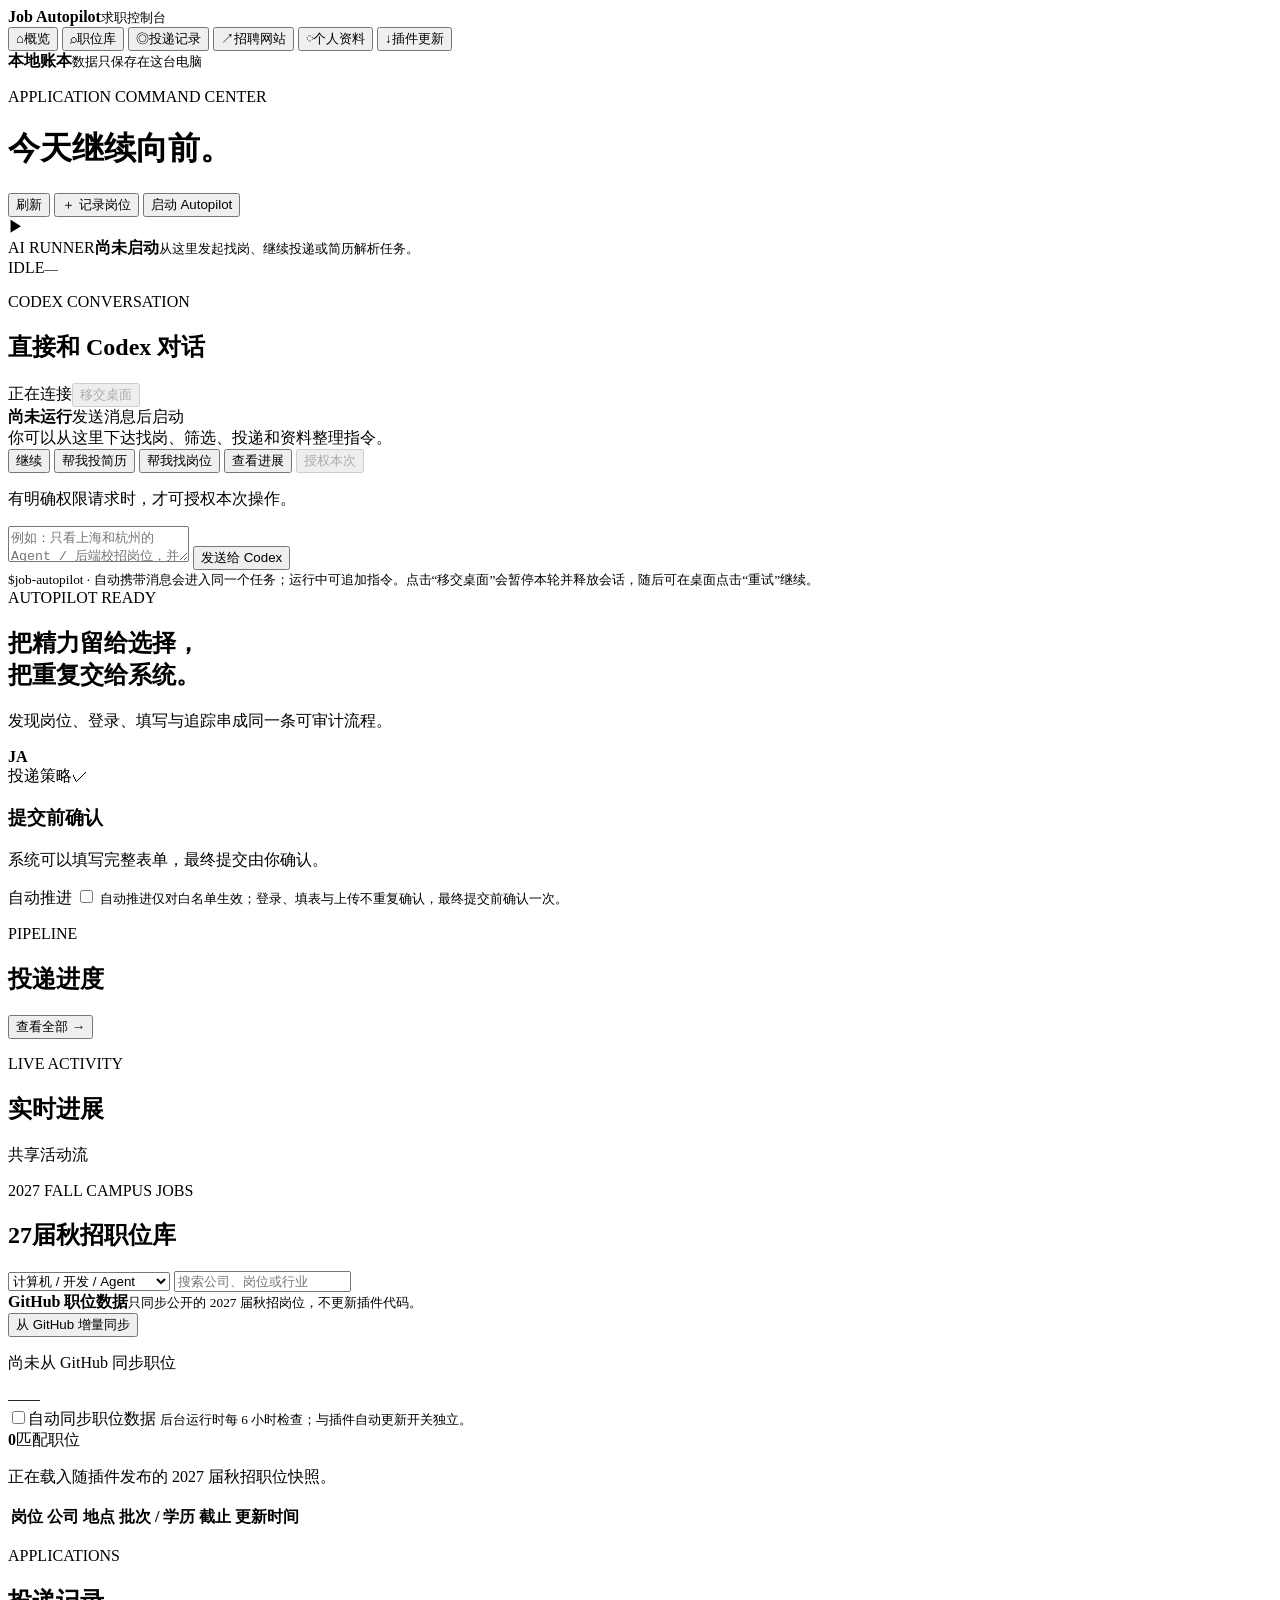
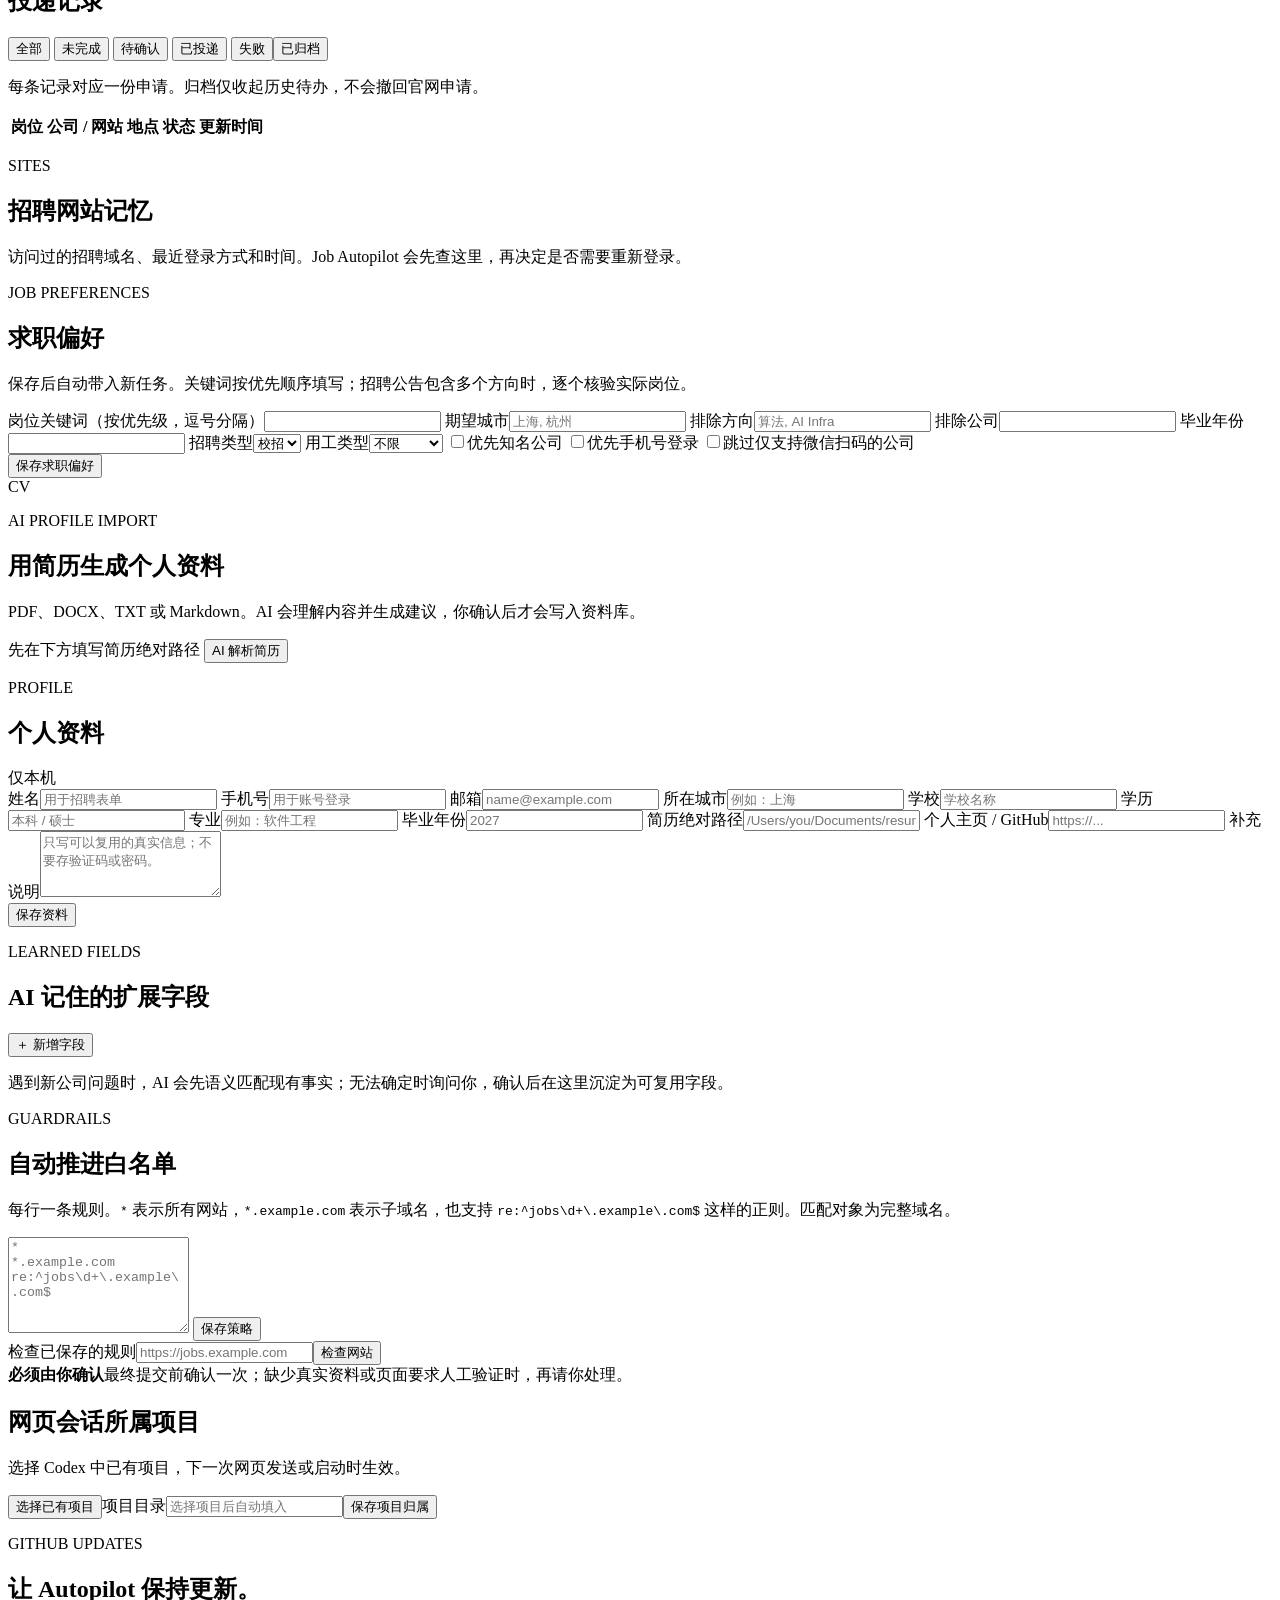
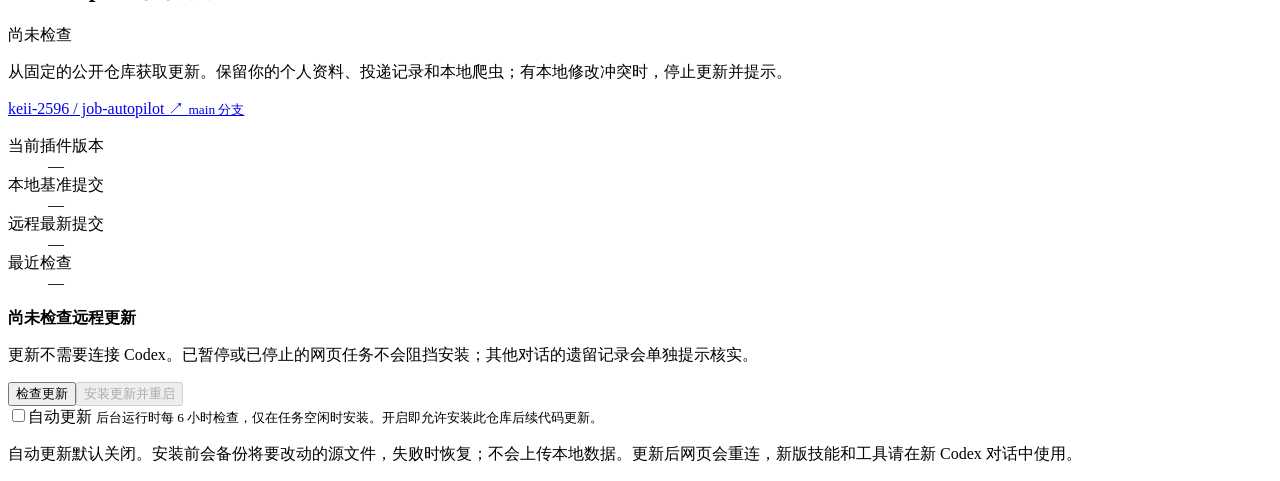
==== commit 495f3f8e: "Add GitHub updates, incremental job sync, and dashboard progress tracking" ====
--- a/runtime/job_autopilot/web_static/index.html
+++ b/runtime/job_autopilot/web_static/index.html
@@ -20,6 +20,7 @@
         <button class="nav-item" data-view="applications"><span>◎</span>投递记录</button>
         <button class="nav-item" data-view="sites"><span>↗</span>招聘网站</button>
         <button class="nav-item" data-view="profile"><span>◌</span>个人资料</button>
+        <button class="nav-item" data-view="updates"><span>↓</span>插件更新</button>
       </nav>
       <div class="sidebar-note">
         <span class="status-dot"></span>
@@ -55,12 +56,21 @@
           </div>
           <form id="approval-form" class="approval-form"></form>
         </article>
-        <article class="codex-chat panel">
+        <article class="codex-chat panel" id="codex-chat" data-state="idle">
           <div class="codex-chat-heading">
             <div><p class="eyebrow">CODEX CONVERSATION</p><h2>直接和 Codex 对话</h2></div>
             <div class="codex-chat-actions"><span class="codex-connection" id="codex-connection">正在连接</span><button type="button" class="button ghost" id="codex-release-button" disabled>移交桌面</button></div>
           </div>
+          <div class="codex-state-line" role="status"><span class="execution-dot" aria-hidden="true"></span><strong id="codex-state-title">尚未运行</strong><span id="codex-state-hint">发送消息后启动</span></div>
           <div class="codex-reply" id="codex-reply" aria-live="polite">你可以从这里下达找岗、筛选、投递和资料整理指令。</div>
+          <div class="codex-shortcuts" aria-label="快捷指令">
+            <button class="button ghost" type="button" data-quick-message="继续">继续</button>
+            <button class="button ghost" type="button" data-quick-message="帮我投简历">帮我投简历</button>
+            <button class="button ghost" type="button" data-quick-message="按已保存的求职偏好帮我找岗位，先展示匹配结果，不提交申请。">帮我找岗位</button>
+            <button class="button ghost" type="button" data-quick-message="汇总当前投递进展和待处理事项。">查看进展</button>
+            <button class="button approve" type="button" id="codex-quick-authorize" disabled>授权本次</button>
+          </div>
+          <p id="quick-authorization-copy" class="codex-chat-note">有明确权限请求时，才可授权本次操作。</p>
           <form class="codex-chat-form" id="codex-chat-form">
             <textarea id="codex-chat-input" aria-label="发送给 Codex 的消息" rows="2" maxlength="8000" placeholder="例如：只看上海和杭州的 Agent / 后端校招岗位，并把合适的加入待投递"></textarea>
             <button class="button primary" id="codex-send-button" type="submit">发送给 Codex</button>
@@ -137,6 +147,12 @@
               <input id="source-job-query" type="search" placeholder="搜索公司、岗位或行业">
             </div>
           </div>
+          <section class="library-sync" aria-label="GitHub 职位库同步">
+            <div class="library-sync-heading"><div><strong>GitHub 职位数据</strong><small>只同步公开的 2027 届秋招岗位，不更新插件代码。</small></div><button type="button" class="button ghost" id="sync-github-jobs">从 GitHub 增量同步</button></div>
+            <p id="github-jobs-sync-message" role="status">尚未从 GitHub 同步职位</p>
+            <div class="library-sync-meta"><span id="github-jobs-sync-version">—</span><span id="github-jobs-sync-time">—</span></div>
+            <label class="check-label"><input type="checkbox" id="auto-sync-github-jobs"><span>自动同步职位数据 <small>后台运行时每 6 小时检查；与插件自动更新开关独立。</small></span></label>
+          </section>
           <div class="source-summary">
             <div><strong id="source-total">0</strong><span>匹配职位</span></div>
             <p id="source-sync-copy">正在载入随插件发布的 2027 届秋招职位快照。</p>
@@ -207,6 +223,15 @@
             <span id="resume-file-label">先在下方填写简历绝对路径</span>
             <button class="button dark compact" id="parse-resume" type="button">AI 解析简历</button>
           </div>
+          <small id="resume-action-hint" class="codex-chat-note"></small>
+          <section class="resume-progress" id="resume-progress" hidden aria-label="简历解析进度">
+            <div class="resume-progress-heading"><strong id="resume-progress-title" role="status"></strong><small id="resume-progress-time"></small></div>
+            <p id="resume-progress-message"></p>
+            <ol id="resume-progress-events" class="resume-progress-events"></ol>
+            <div class="resume-stream-heading"><strong>Codex 实时回复</strong><small id="resume-stream-connection">连接中</small></div>
+            <div id="resume-stream" class="resume-stream" role="log" aria-live="polite" aria-label="Codex 简历解析回复"></div>
+            <button type="button" class="button ghost" id="resume-show-approval" hidden>查看并回答确认项</button>
+          </section>
           <div id="resume-suggestions" class="resume-suggestions"></div>
         </article>
         <div class="profile-grid">
@@ -243,6 +268,21 @@
           </article>
         </div>
       </section>
+      <section class="view" id="view-updates">
+        <article class="panel update-panel" id="update-panel" data-state="idle">
+          <div class="panel-header"><div><p class="eyebrow">GITHUB UPDATES</p><h2>让 Autopilot 保持更新。</h2></div><span class="update-badge" id="update-state">尚未检查</span></div>
+          <p class="section-copy">从固定的公开仓库获取更新。保留你的个人资料、投递记录和本地爬虫；有本地修改冲突时，停止更新并提示。</p>
+          <a class="update-repository" href="https://github.com/keii-2596/job-autopilot" target="_blank" rel="noopener noreferrer">keii-2596 / job-autopilot ↗ <small>main 分支</small></a>
+          <dl class="update-versions"><div><dt>当前插件版本</dt><dd id="update-current-version">—</dd></div><div><dt>本地基准提交</dt><dd id="update-base-commit">—</dd></div><div><dt>远程最新提交</dt><dd id="update-latest-commit">—</dd></div><div><dt>最近检查</dt><dd id="update-check-time">—</dd></div></dl>
+          <div class="update-status" role="status"><strong id="update-message">尚未检查远程更新</strong><p id="update-release-note"></p></div>
+          <div id="update-task-guard" class="update-task-guard" aria-label="更新前任务核对" hidden></div>
+          <p class="codex-chat-note">更新不需要连接 Codex。已暂停或已停止的网页任务不会阻挡安装；其他对话的遗留记录会单独提示核实。</p>
+          <div class="update-actions"><button class="button ghost" type="button" id="check-updates">检查更新</button><button class="button primary" type="button" id="install-update" disabled>安装更新并重启</button></div>
+          <label class="check-label update-auto"><input type="checkbox" id="auto-update"><span>自动更新 <small>后台运行时每 6 小时检查，仅在任务空闲时安装。开启即允许安装此仓库后续代码更新。</small></span></label>
+          <p class="codex-chat-note" id="update-backup"></p>
+          <p class="codex-chat-note">自动更新默认关闭。安装前会备份将要改动的源文件，失败时恢复；不会上传本地数据。更新后网页会重连，新版技能和工具请在新 Codex 对话中使用。</p>
+        </article>
+      </section>
     </main>
   </div>
 
